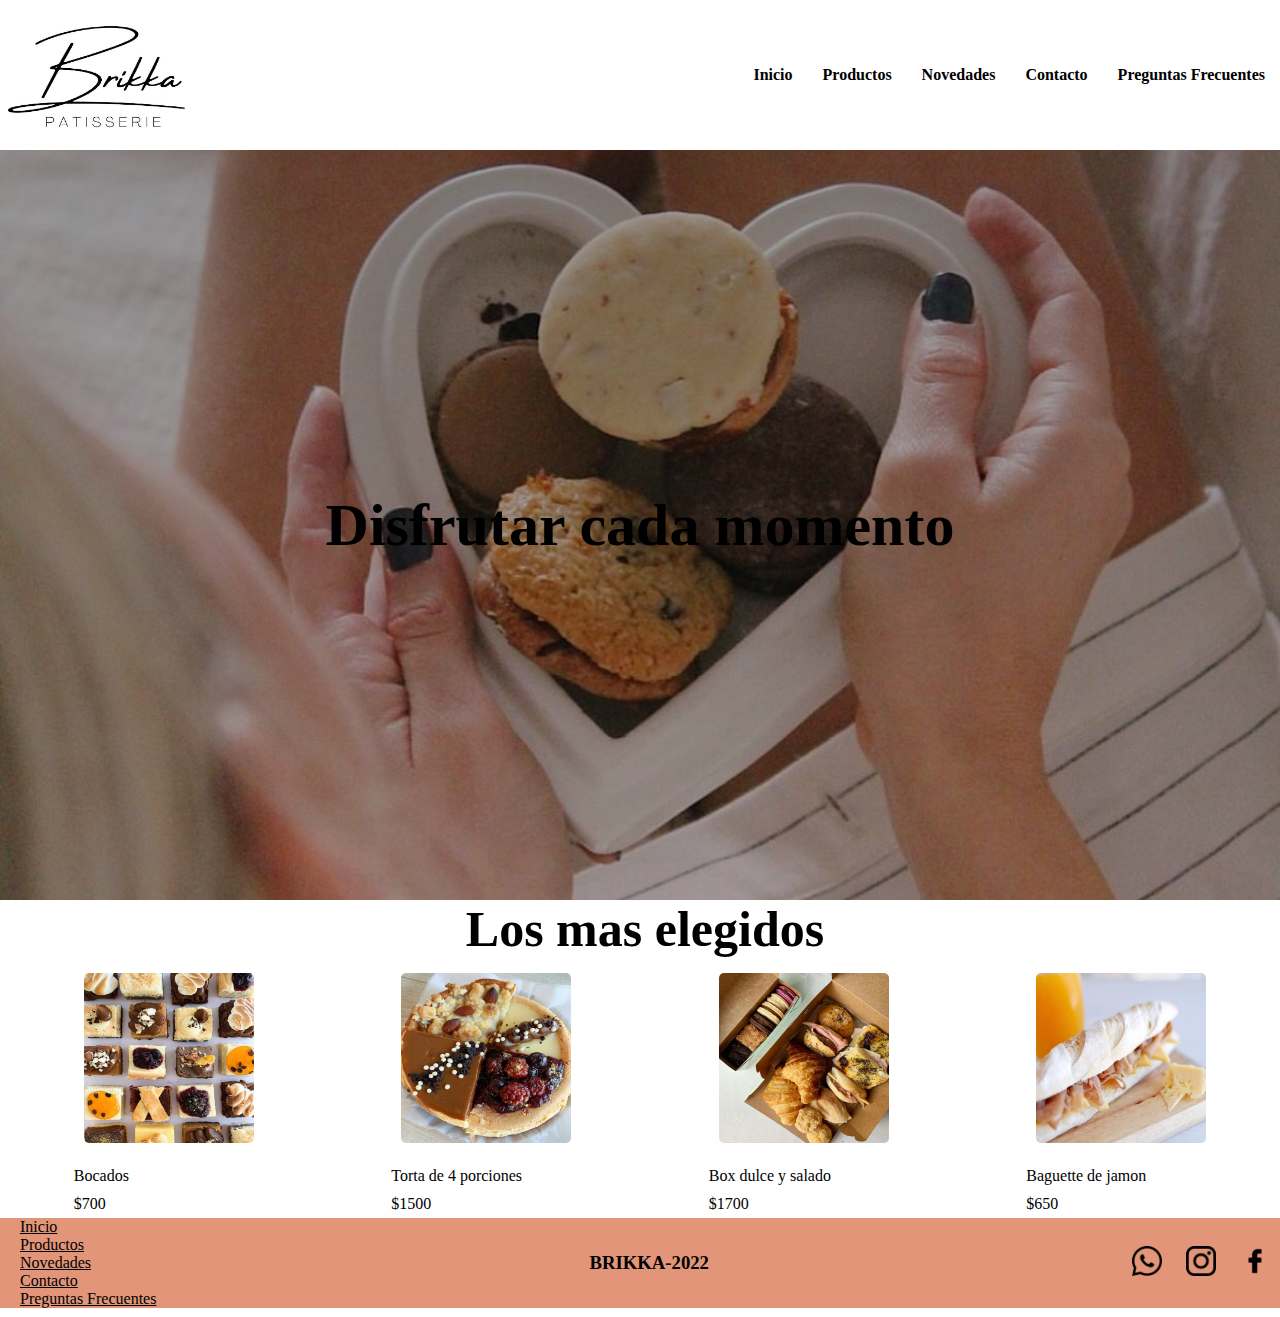
==== index.html @ e4dae98c "actualizacion" ====
<!DOCTYPE html>
<html lang="en">

<head>
    <meta charset="UTF-8">
    <meta http-equiv="X-UA-Compatible" content="IE=edge">
    <meta name="viewport" content="width=device-width, initial-scale=1.0">
    <title>Tienda Online de Brikka</title>
    <link rel="stylesheet" href="./css/estilos.css">
    <!--FAVICON-->
    <link rel="icono de acceso directo" href="favicon.ico" type="imagen/icono-x">
    <link rel="icono" href="favicon.ico" type="imagen/icono-x">

</head>

<body>
    <div class="container">
        <header class="header">
            <img src="imagenes/Brikka1.jpg">
            <nav>
                <ul>
                    <li><a href="./index.html">Inicio</a></li>
                    <li><a href="./paginas/productos.html">Productos</a></li>
                    <li><a href="./paginas/novedades.html">Novedades</a></li>
                    <li><a href="./paginas/contacto.html">Contacto</a></li>
                    <li><a href="./paginas/preguntasFrecuentes.html">Preguntas Frecuentes</a></li>
                </ul>
            </nav>
        </header>

        <main class="main">
            <section class="hero">
                <img src="">
                <h1>Disfrutar cada momento</h1>

            </section>
            <section class="productos">
                <div>
                    <article>
                        <h2>Los mas elegidos</h2>
                    </article>
                </div>
                <div>
                    <article>
                        <img src="imagenes/BocadosbyBrikka.jpg">
                        <p>Bocados</p>
                        <p>$700</p>
                    </article>

                    <article>
                        <img src="imagenes/Tortade4porc.jpg">
                        <p>Torta de 4 porciones</p>
                        <p>$1500</p>
                    </article>

                    <article>
                        <img src="imagenes/Boxdulcesalada.jpg">
                        <p>Box dulce y salado</p>
                        <p>$1700</p>
                    </article>

                    <article>
                        <img src="imagenes/Baguettedejam.jpg">
                        <p>Baguette de jamon</p>
                        <p>$650</p>
                    </article>
                </div>
            </section>

            <footer class="footer">
                <nav>
                    <ul>
                        <li><a href="./index.html">Inicio</a></li>
                        <li><a href="./paginas/productos.html">Productos</a></li>
                        <li><a href="./paginas/novedades.html">Novedades</a></li>
                        <li><a href="./paginas/contacto.html">Contacto</a></li>
                        <li><a href="./paginas/preguntasFrecuentes.html">Preguntas Frecuentes</a></li>
                    </ul>
                </nav>

                <h3>BRIKKA-2022</h3>

                <div>
                    <a href=""><img src="imagenes/whatsapp1.png"></a>
                    <a href=""><img src="imagenes/logotipodeinstagram.png"></a>
                    <a href=""><img src="imagenes/facebook1.png"></a>
                </div>
            </footer>


        </main>

    </div>

</body>

</html>
---- css/estilos.css ----
* {
    margin: 0;
    padding: 0;
    box-sizing: border-box;
    font-family: serif;
}

/*Area Grid*/

.grid-container {
    display: grid;
    grid-template-columns: 1fr 1fr;
    grid-template-rows: 0.5fr auto 0.5fr;
    grid-auto-columns: 1fr;
    gap: 1px 0px;
    grid-auto-flow: row;
    grid-template-areas:
        "header header"
        "main main"
        "footer footer";
}

.header {
    grid-area: header;
}

.main {
    grid-area: main;
}

.footer {
    grid-area: footer;
}


/*------------HEADER------------*/
.header {
    display: flex;
    justify-content: space-between;
    align-items: center;
    background-color: white;
    grid-area: header;
}

.header img {
    width: 200px;
    height: 150px;
    border-radius: 50px;
    padding: 5px;
}

.header nav ul {
    display: flex;
    list-style: none;
}

.header nav ul li {
    margin: 15px;
}

.header nav ul li a {
    text-decoration: none;
    text-transform: none;
    font-weight: bolder;
    font-family: serif;
    color: black;
}

.productos div h2 {
    text-decoration: none;
    text-align: center;
    font-size: 50px;
    font-family: serif;
    color: black;
}

/*------------MAIN------------*/

.hero {
    color: black;
    display: flex;
    flex-direction: column;
    justify-content: center;
    align-items: center;
    width: 100%;
    height: calc(100vh - 150px);
    background: linear-gradient(rgba(0, 0, 0, 0.377), rgba(0, 0, 0, 0.267)), url(../imagenes/Disfruta.jpg);
    background-position: center;
    background-repeat: no-repeat;
    background-size: cover;
    -webkit-transition: 1s linear;
  transition: 1s linear;
}

.hero:hover {
    -webkit-transform: scale(.5);
    transform: scale(.3);
}

.hero h1 {
    font-size: 60px;
    font-weight: bold;
    text-align: center;
}

.main {
    background-color: white;
    grid-area: main;
}

.productos>div {
    display: flex;
    justify-content: space-around;
    align-items: center;
    margin-left: 10px;
    flex-wrap: wrap;
}

.productos>div img {
    width: 200px;
    height: 200px;
    padding: 15px;
    border-radius: 20px;

}

p {
    text-decoration: none;
    text-transform: none;
    color: black;
    font-family: serif;
    padding: 5px;
    margin: 0px;
}

/*---PRODUCTOS---*/

.titulo h1 {
    text-decoration: none;
    text-align: center;
    font-size: 50px;
    font-family: serif;
    color: black;
}

.productos h2 {
    text-decoration: none;
    font-size: 30px;
    font-family: serif;
    color: black;
}

.productos h3 {
    text-decoration: none;
    font-size: 30px;
    font-family: serif;
    color: black;
}

.productos h4 {
    text-decoration: none;
    font-size: 30px;
    font-family: serif;
    color: black;
}

/*---NOVEDADES---*/
.titulo h1 {
    text-decoration: none;
    text-align: center;
    font-family: serif;
    color: black;
    font-size: 50px;
}

.novedades>div {
    display: flex;
    justify-content: space-around;
    align-items: center;
    margin-left: 10px;
    flex-wrap: wrap;
}


.novedades>div img {
    width: 200px;
    height: 200px;
    padding: 10px;
    border-radius: 20px;

}

/*---CONTACTO---*/
.titulo h1 {
    text-decoration: none;
    text-align: center;
    font-family: serif;
    color: black;
    font-size: 50px;
}

.contacto form {
    background-color: white;
    justify-content: space-around;
    text-align: center;
}

.contacto form {
    margin: 10px;
    padding: 17px;
}

.contacto form input {
    width: 50%;
    padding: 13px;
}

.contacto form textarea {
    width: 100%;
    padding: 13px;
}


/*---PREGUNTAS FRECUENTES---*/
.titulo h1 {
    text-decoration: none;
    text-align: center;
    font-family: serif;
    color: black;
    font-size: 50px;
}

.preguntasFrecuentes h2 {
    text-decoration: none;
    font-family: serif;
    color: black;
    font-size: 30px;
}

.preguntasFrecuentes p {
    text-decoration: none;
    font-family: serif;
    color: black;
    font-size: 20px;
}


/*----------FOOTER----------*/

.footer {
    display: flex;
    justify-content: space-between;
    align-items: center;
    background-color: #e29578;
}

.footer nav ul li a {
    color: black;
    text-decoration: underline;
    font-family: serif;
    margin: 10px;
    padding: 10px;

}

h3 {
    text-decoration: none;
    font-family: serif;
    color: black;
}

.footer div a img {
    width: 50px;
    height: 50px;
    padding: 10px;
}

/*----------RESPONSIVE----------*/
/*---MEDIA QUERIES---*/

/*Desktop*/
@media(min-width:1020) {
    .productos>div img {
        width: 230px;
        height: 200px;
        padding: 20px;
    }

    p {
        font-size: 25px;
    }

    .titulo h1 {
        font-size: 60px;
    }
}

/*Tablet*/

@media(min-width:491px) and (max-width:1019px) {
    .header img {
        width: 150px;
        height: 100px;
    }

    .header nav ul {
        justify-content: center;
        flex-direction: column;
    }

    .header nav ul li {
        margin: 5px;
    }

    .header nav ul li a {
        font-size: 20px;
    }

    .hero h1 {
        font-size: 45px;
    }

    .productos div h2 {
        font-size: 30px;
    }

    .productos>div img {
        padding: 5px;
    }

    .titulo h1 {
        font-size: 30px;
    }

    .productos h2 {
        font-size: 20px;
    }

    .productos h3 {
        font-size: 20px;
    }

    .productos h4 {
        font-size: 20px;
    }

    .preguntasFrecuentes h2 {
        font-size: 20px;
    }

    .preguntasFrecuentes p {
        font-size: 15px;
    }

    .footer nav ul li a {
        font-size: 15px;
    }

    .footer div a img {
        padding: 5px;
        width: 35px;
        height: 35px;
    }
}

/*Smartphone*/
@media(max-width:490px) {
    .header img {
        width: 130px;
        height: 90px;
    }

    .header nav ul {
        justify-content: center;
        flex-direction: column;
    }

    .header nav ul li {
        margin: 3px;
    }

    .header nav ul li a {
        font-size: 15px;
    }

    .hero h1 {
        font-size: 35px;
    }

    .productos div h2 {
        font-size: 20px;
    }

    .productos>div img {
        padding: 3px;
    }

    .titulo h1 {
        font-size: 20px;
    }

    .productos h2 {
        font-size: 15px;
    }

    .productos h3 {
        font-size: 15px;
    }

    .productos h4 {
        font-size: 15px;
    }

    .preguntasFrecuentes h2 {
        font-size: 15px;
    }

    .preguntasFrecuentes p {
        font-size: 10px;
    }

    .footer nav ul li a {
        font-size: 15px;
    }

    h3 {
        font-size: 15px;
    }

    .footer div a img {
        width: 30px;
        height: 30px;
        padding: 3px;
    }

}
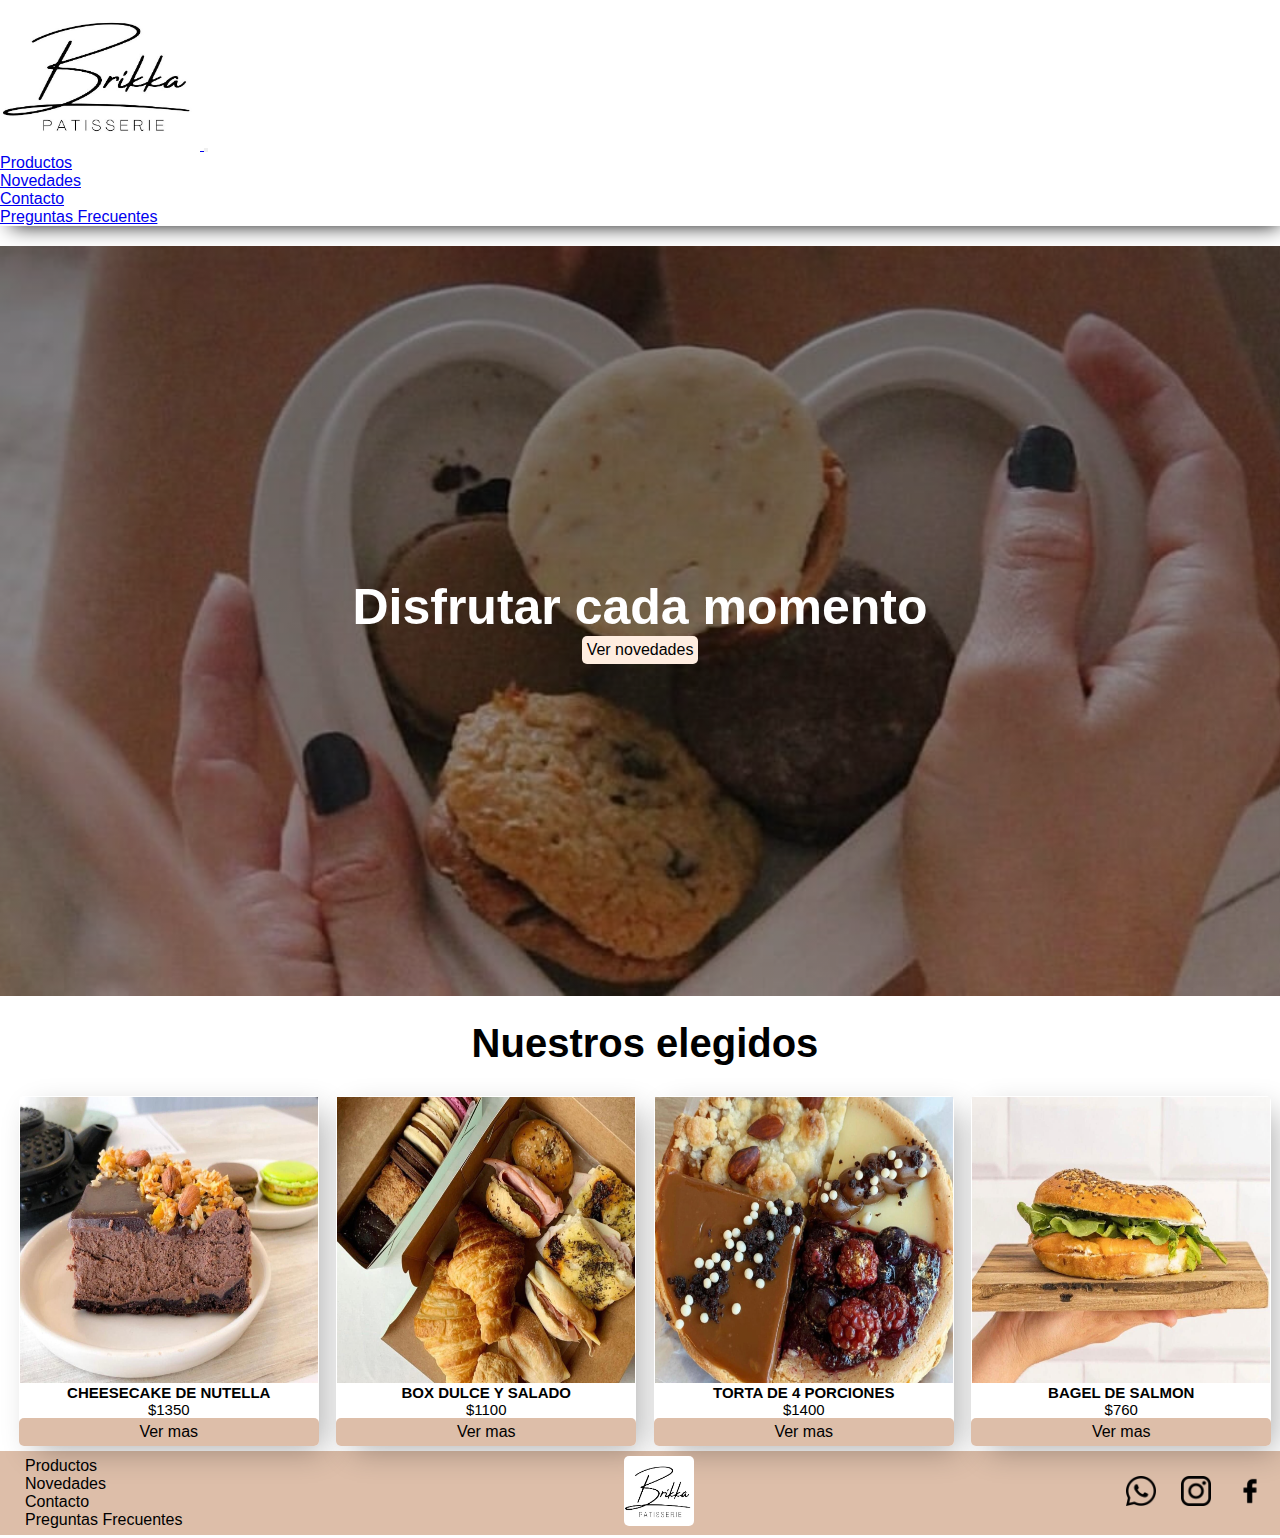
==== commit b2d503e7: "actualizacion" ====
--- a/index.html
+++ b/index.html
@@ -5,93 +5,122 @@
     <meta charset="UTF-8">
     <meta http-equiv="X-UA-Compatible" content="IE=edge">
     <meta name="viewport" content="width=device-width, initial-scale=1.0">
-    <title>Tienda Online de Brikka</title>
-    <link rel="stylesheet" href="./css/estilos.css">
+    <meta name="keywords" content="brikka,tortas,tartas,alfajores,macarons,sandwiches,bocados,argentina,dulce,salado">
+    <meta name="description"
+        content="somos brikka, tienda de productos dulces y salados,variedad de productos,tartas,tortas,sandwich,macarons,alfajores,etc.">
+    <title> INICIO | Tienda Online de Brikka</title>
     <!--FAVICON-->
     <link rel="icono de acceso directo" href="favicon.ico" type="imagen/icono-x">
     <link rel="icono" href="favicon.ico" type="imagen/icono-x">
-
+    <link href="https://cdn.jsdelivr.net/npm/bootstrap@5.1.3/dist/css/bootstrap.min.css" rel="stylesheet"
+        integrity="sha384-1BmE4kWBq78iYhFldvKuhfTAU6auU8tT94WrHftjDbrCEXSU1oBoqyl2QvZ6jIW3" crossorigin="anonymous">
+    <link rel="stylesheet" href="./css/destino.css">
 </head>
 
 <body>
-    <div class="container">
-        <header class="header">
-            <img src="imagenes/Brikka1.jpg">
+    <header class="header">
+        <nav class="navbar navbar-expand-lg navbar-light bg-blanco">
+            <div class="container-fluid">
+
+                <a href="./index.html">
+                    <img src="./imagenes/Brikka1.jpg" alt="Logo Brikka" width="200" height="150">
+                </a>
+
+                <button class="navbar-toggler" type="button" data-bs-toggle="collapse" data-bs-target="#navbarNav"
+                    aria-controls="navbarNav" aria-expanded="false" aria-label="Toggle navigation">
+                    <span class="navbar-toggler-icon"></span>
+                </button>
+                <div class="collapse navbar-collapse justify-content-end" id="navbarNav">
+                    <ul class="navbar-nav">
+                        <li class="nav-item m-3">
+                            <a class="nav-link" href="./paginas/productos.html">Productos</a>
+                        </li>
+                        <li class="nav-item m-3">
+                            <a class="nav-link" href="./paginas/novedades.html">Novedades</a>
+                        </li>
+                        <li class="nav-item m-3">
+                            <a class="nav-link" href="./paginas/contacto.html">Contacto</a>
+                        </li>
+                        <li class="nav-item m-3">
+                            <a class="nav-link" href="./paginas/preguntasFrecuentes.html">Preguntas Frecuentes</a>
+                        </li>
+
+                    </ul>
+                </div>
+            </div>
+
+        </nav>
+
+
+    </header>
+
+    <main class="main">
+        <section class="hero">
+            <img src="">
+            <h1>Disfrutar cada momento</h1>
+            <a class="boton-hero" href="./paginas/novedades.html">Ver novedades</a>
+        </section>
+        <section class="productos">
+
+            <div>
+                <h2>Nuestros elegidos</h2>
+            </div>
+            <div>
+                <article>
+                    <img src="./imagenes/Cheesecakenutella-min.jpg" alt="Cheesecake nutella">
+                    <h3>Cheesecake de nutella</h3>
+                    <p>$1350</p>
+                    <a class="boton" href="./paginas/productos.html">Ver mas</a>
+                </article>
+                <article>
+                    <img src="./imagenes/Boxdulcesalada-min.jpg" alt="Box dulce y salado">
+                    <h3>Box dulce y salado</h3>
+                    <p>$1100</p>
+                    <a class="boton" href="./paginas/productos.html">Ver mas</a>
+                </article>
+                <article>
+                    <img src="./imagenes/Tortade4porc-min.jpg" alt="Torta de 4 porciones">
+                    <h3>Torta de 4 porciones</h3>
+                    <p>$1400</p>
+                    <a class="boton" href="./paginas/productos.html">Ver mas</a>
+                </article>
+                <article>
+                    <img src="./imagenes/Bagelsalmon-min.jpg" alt="Bagel de salmon">
+                    <h3>Bagel de salmon</h3>
+                    <p>$760</p>
+                    <a class="boton" href="./paginas/productos.html">Ver mas</a>
+                </article>
+            </div>
+        </section>
+    </main>
+
+    <footer class="footer">
+        <div>
             <nav>
                 <ul>
-                    <li><a href="./index.html">Inicio</a></li>
                     <li><a href="./paginas/productos.html">Productos</a></li>
                     <li><a href="./paginas/novedades.html">Novedades</a></li>
                     <li><a href="./paginas/contacto.html">Contacto</a></li>
                     <li><a href="./paginas/preguntasFrecuentes.html">Preguntas Frecuentes</a></li>
                 </ul>
             </nav>
-        </header>
-
-        <main class="main">
-            <section class="hero">
-                <img src="">
-                <h1>Disfrutar cada momento</h1>
-
-            </section>
-            <section class="productos">
-                <div>
-                    <article>
-                        <h2>Los mas elegidos</h2>
-                    </article>
-                </div>
-                <div>
-                    <article>
-                        <img src="imagenes/BocadosbyBrikka.jpg">
-                        <p>Bocados</p>
-                        <p>$700</p>
-                    </article>
-
-                    <article>
-                        <img src="imagenes/Tortade4porc.jpg">
-                        <p>Torta de 4 porciones</p>
-                        <p>$1500</p>
-                    </article>
-
-                    <article>
-                        <img src="imagenes/Boxdulcesalada.jpg">
-                        <p>Box dulce y salado</p>
-                        <p>$1700</p>
-                    </article>
-
-                    <article>
-                        <img src="imagenes/Baguettedejam.jpg">
-                        <p>Baguette de jamon</p>
-                        <p>$650</p>
-                    </article>
-                </div>
-            </section>
-
-            <footer class="footer">
-                <nav>
-                    <ul>
-                        <li><a href="./index.html">Inicio</a></li>
-                        <li><a href="./paginas/productos.html">Productos</a></li>
-                        <li><a href="./paginas/novedades.html">Novedades</a></li>
-                        <li><a href="./paginas/contacto.html">Contacto</a></li>
-                        <li><a href="./paginas/preguntasFrecuentes.html">Preguntas Frecuentes</a></li>
-                    </ul>
-                </nav>
-
-                <h3>BRIKKA-2022</h3>
-
-                <div>
-                    <a href=""><img src="imagenes/whatsapp1.png"></a>
-                    <a href=""><img src="imagenes/logotipodeinstagram.png"></a>
-                    <a href=""><img src="imagenes/facebook1.png"></a>
-                </div>
-            </footer>
+        </div>
+        <a href="./index.html">
+            <img src="./imagenes/Brikka1.jpg" alt="Logo Brikka" width="200" height="150">
+        </a>
 
 
-        </main>
+        <div>
+            <a href="https://whatsapp.com/dl/"><img src="./imagenes/whatsapp1.png" alt="WhatsApp"></a>
+            <a href="https://www.instagram.com/"><img src="./imagenes/logotipodeinstagram.png" alt="Instagram"></a>
+            <a href="https://www.facebook.com/"><img src="./imagenes/facebook1.png" alt="Facebook"></a>
+        </div>
 
-    </div>
 
+    </footer>
+    <script src="https://cdn.jsdelivr.net/npm/bootstrap@5.1.3/dist/js/bootstrap.bundle.min.js"
+        integrity="sha384-ka7Sk0Gln4gmtz2MlQnikT1wXgYsOg+OMhuP+IlRH9sENBO0LRn5q+8nbTov4+1p"
+        crossorigin="anonymous"></script>
 </body>
 
 </html>--- a/css/destino.css
+++ b/css/destino.css
@@ -0,0 +1,379 @@
+* {
+  margin: 0;
+  padding: 0;
+  box-sizing: border-box;
+  font-family: Arial, Helvetica, sans-serif;
+}
+
+.grid-container {
+  display: grid;
+  grid-template-columns: 1fr 1fr;
+  grid-template-rows: 0.5fr auto 0.5fr;
+  grid-auto-columns: 1fr;
+  gap: 1px 0px;
+  grid-auto-flow: row;
+  grid-template-areas: "header header" "main main" "footer footer";
+}
+
+.header {
+  grid-area: header;
+}
+
+.main {
+  grid-area: main;
+}
+
+.footer {
+  grid-area: footer;
+}
+
+/*-----HEADER-----*/
+.header {
+  box-shadow: 5px 5px 20px -6px;
+  margin-bottom: 20px;
+  grid-area: header;
+}
+
+.bg-blanco {
+  background-color: white;
+}
+
+/*-----MAIN-----*/
+h1 {
+  text-decoration: none;
+  text-align: center;
+  font-family: Arial, Helvetica, sans-serif;
+  font-weight: bold;
+  color: black;
+  font-size: 50px;
+}
+
+h2 {
+  text-align: center;
+  font-size: 40px;
+  font-family: Arial, Helvetica, sans-serif;
+  color: black;
+  width: 100%;
+  padding: 20px;
+}
+
+/*Index*/
+.main {
+  background-color: white;
+  grid-area: main;
+}
+
+.hero {
+  width: 100%;
+  height: calc(100vh - 150px);
+  color: black;
+  display: flex;
+  flex-direction: column;
+  justify-content: center;
+  align-items: center;
+  background: linear-gradient(rgba(0, 0, 0, 0.493), rgba(0, 0, 0, 0.336)), url(../imagenes/disfruta-min.jpg);
+  background-position: center;
+  background-repeat: no-repeat;
+  background-size: cover;
+  margin-bottom: 5px;
+}
+.hero h1 {
+  color: white;
+}
+
+/*Productos*/
+.productos div {
+  display: flex;
+  justify-content: space-around;
+  align-items: center;
+  margin-left: 10px;
+  flex-wrap: wrap;
+}
+.productos div article {
+  width: 300px;
+  height: 350px;
+  border: 1px;
+  box-shadow: 10px 10px 30px -6px rgba(0, 0, 0, 0.315);
+  background-color: white;
+  display: flex;
+  flex-direction: column;
+  justify-content: space-between;
+  text-align: center;
+  border-radius: 5px;
+  margin-top: 10px;
+  transition: 1s;
+}
+.productos div article:hover {
+  transform: scale(1.1);
+}
+.productos div article img {
+  width: 300px;
+  height: 300px;
+  padding: 1px;
+}
+.productos div article h3 {
+  color: black;
+  font-size: 15px;
+  text-transform: uppercase;
+}
+.productos div article p {
+  color: black;
+  font-size: 15px;
+  text-transform: uppercase;
+}
+
+/*Novedades*/
+h2 {
+  text-align: center;
+  color: black;
+}
+
+.novedades > div {
+  display: flex;
+  justify-content: space-around;
+  align-items: center;
+  margin-left: 10px;
+  flex-wrap: wrap;
+  margin-bottom: 5px;
+}
+.novedades > div article {
+  width: 300px;
+  height: 350px;
+  border: 1px;
+  box-shadow: 10px 10px 30px -6px rgba(0, 0, 0, 0.315);
+  background-color: rgb(255, 255, 255);
+  display: flex;
+  flex-direction: column;
+  justify-content: space-between;
+  text-align: center;
+  margin-top: 10px;
+}
+.novedades > div article img {
+  width: 300px;
+  height: 300px;
+  padding: 1px;
+}
+.novedades > div article h3 {
+  color: black;
+  font-size: 15px;
+  text-transform: uppercase;
+}
+
+/*Contacto*/
+.contacto {
+  background-color: white;
+  justify-content: space-around;
+  text-align: center;
+}
+.contacto article form input {
+  width: 50%;
+  height: 50px;
+  padding: 10px;
+  border-radius: 15px;
+  margin-top: 7px;
+  box-shadow: 10px 10px 30px -6px #ddbea9;
+}
+
+.imagen {
+  width: 100%;
+  height: calc(60vh - 110px);
+  color: black;
+  display: flex;
+  flex-direction: column;
+  justify-content: space-around;
+  align-items: center;
+  background: linear-gradient(rgba(0, 0, 0, 0.493), rgba(0, 0, 0, 0.336)), url(../imagenes/cajam-min.jpg);
+  background-position: center;
+  background-repeat: no-repeat;
+  background-size: cover;
+}
+.imagen h2 {
+  font-size: 30px;
+  font-weight: bold;
+  text-align: center;
+  color: white;
+}
+
+/*EXTENDS*/
+.boton, .boton-estilo2, .boton-estilo1, .boton-hero {
+  border-radius: 5px;
+  text-decoration: none;
+  background-color: #ddbea9;
+  padding: 5px;
+  color: black;
+}
+.boton:hover, .boton-estilo2:hover, .boton-estilo1:hover, .boton-hero:hover {
+  color: black;
+  background-color: #ffede0;
+}
+
+.boton-hero {
+  background-color: #ffede0;
+}
+.boton-hero:hover {
+  background-color: #ddbea9;
+}
+
+/*MIXINS*/
+/*EACH*/
+/*EACH con mapas*/
+.boton-estilo1 {
+  background-color: #bcd379;
+  text-decoration: none;
+  border-radius: 7px;
+  padding: 3px;
+}
+
+.boton-estilo2 {
+  background-color: #c2242d;
+  text-decoration: none;
+  border-radius: 7px;
+  padding: 3px;
+}
+
+/*-----FOOTER-----*/
+.footer {
+  margin-top: 5px;
+  padding: 5px;
+  display: flex;
+  justify-content: space-between;
+  align-items: center;
+  background-color: #ddbea9;
+  grid-area: footer;
+}
+.footer div nav ul {
+  list-style: none;
+}
+.footer div nav ul li a {
+  color: black;
+  text-decoration: none;
+  font-family: Arial, Helvetica, sans-serif;
+  margin: 10px;
+  padding: 10px;
+}
+.footer img {
+  width: 70px;
+  height: 70px;
+  border-radius: 5px;
+  flex-wrap: wrap;
+}
+.footer div a img {
+  width: 50px;
+  height: 50px;
+  padding: 10px;
+}
+
+* {
+  margin: 0;
+  padding: 0;
+  box-sizing: border-box;
+  font-family: Arial, Helvetica, sans-serif;
+}
+
+.grid-container {
+  display: grid;
+  grid-template-columns: 1fr 1fr;
+  grid-template-rows: 0.5fr auto 0.5fr;
+  grid-auto-columns: 1fr;
+  gap: 1px 0px;
+  grid-auto-flow: row;
+  grid-template-areas: "header header" "main main" "footer footer";
+}
+
+.header {
+  grid-area: header;
+}
+
+.main {
+  grid-area: main;
+}
+
+.footer {
+  grid-area: footer;
+}
+
+/*-----RESPONSIVE-----*/
+/*Desktop*/
+@media (min-width: 766) and (max-width: 900px) {
+  p {
+    font-size: 25px;
+  }
+  .titulo h1 {
+    font-size: 60px;
+  }
+}
+/*Tablet*/
+@media (min-width: 480px) and (max-width: 765px) {
+  .hero h1 {
+    font-size: 45px;
+  }
+  h1 {
+    font-size: 30px;
+  }
+  h2 {
+    font-size: 20px;
+  }
+  .productos h2 {
+    font-size: 30px;
+  }
+  .comentario {
+    font-size: 30px;
+  }
+  .footer div nav ul li a {
+    font-size: 15px;
+  }
+  .footer img {
+    padding: 5px;
+    width: 80px;
+    height: 80px;
+    flex-wrap: wrap;
+  }
+  .footer div a img {
+    padding: 5px;
+    width: 35px;
+    height: 35px;
+  }
+}
+/*Smartphone*/
+@media (min-width: 320px) and (max-width: 479px) {
+  .header nav a img {
+    width: 140px;
+    height: 110px;
+  }
+  .hero h1 {
+    font-size: 35px;
+  }
+  .hero img {
+    width: 100%;
+    height: calc(100vh - 170px);
+  }
+  h1 {
+    font-size: 30px;
+  }
+  .productos h2 {
+    text-align: center;
+    font-size: 25px;
+  }
+  .comentario {
+    font-size: 20px;
+  }
+  .imagen img {
+    width: 100%;
+    height: calc(60vh - 130px);
+  }
+  .footer div nav ul li a {
+    font-size: 15px;
+  }
+  .footer img {
+    width: 60px;
+    height: 60px;
+    padding: 1px;
+  }
+  .footer div a img {
+    width: 30px;
+    height: 30px;
+    padding: 1px;
+  }
+}
+
+/*# sourceMappingURL=destino.css.map */
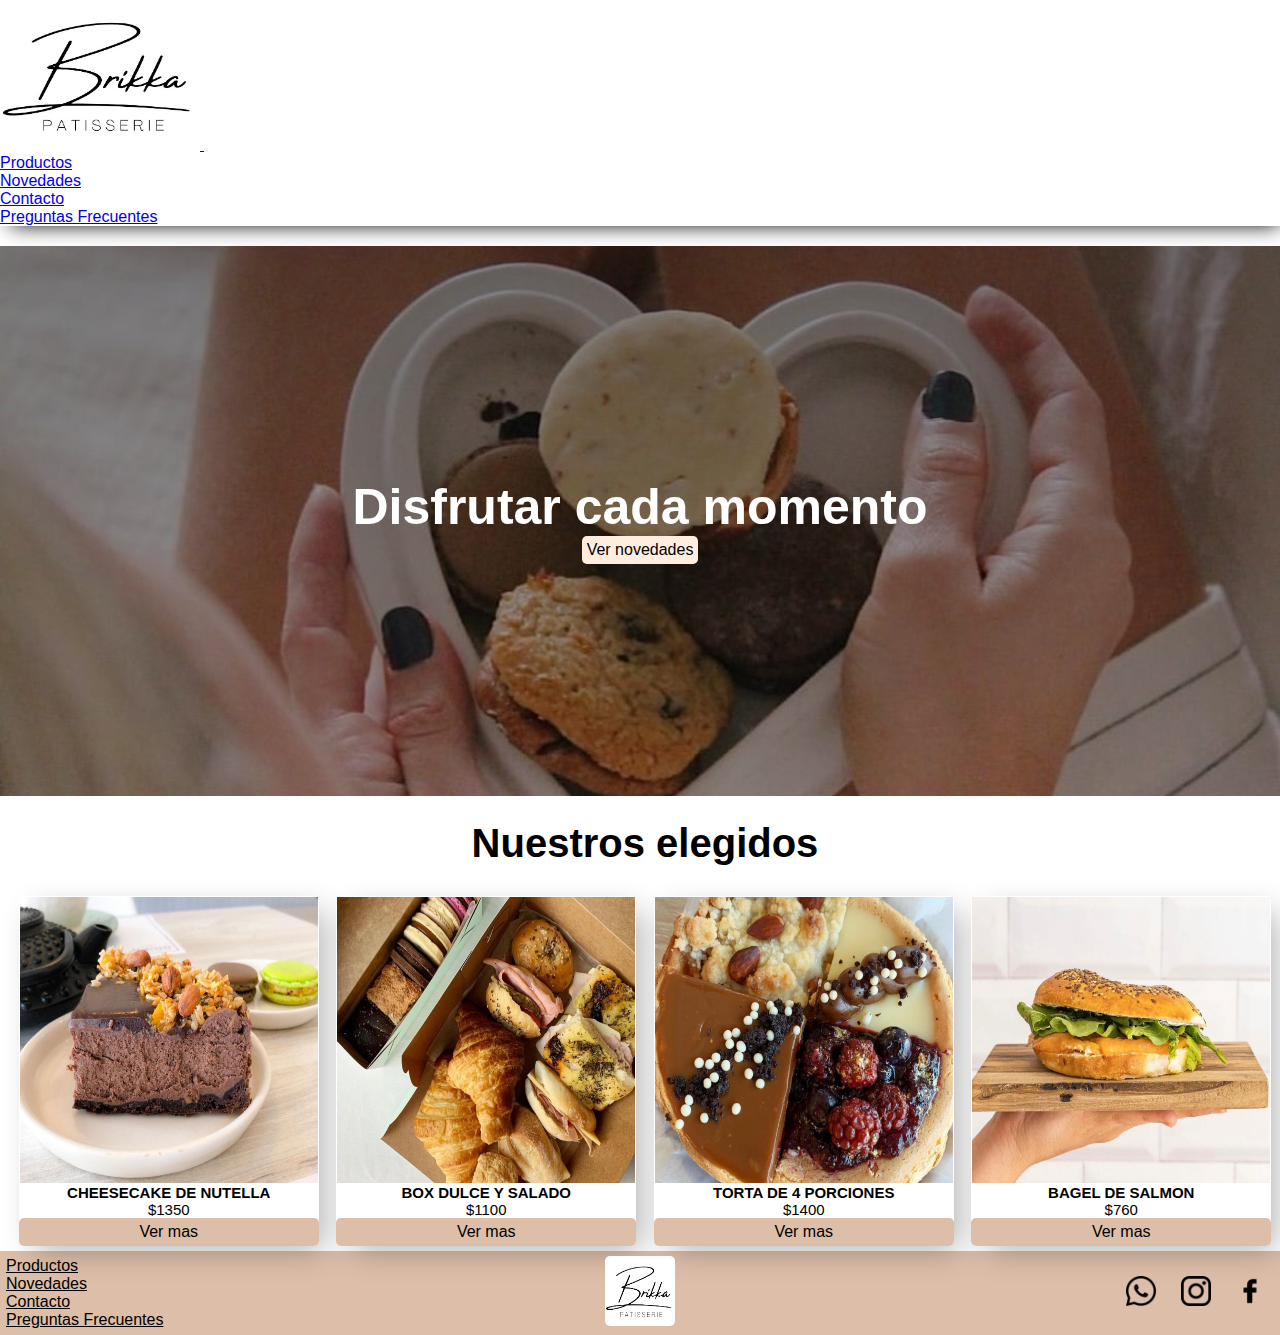
==== commit 0ed97699: "actualizacion" ====
--- a/index.html
+++ b/index.html
@@ -61,7 +61,6 @@
             <a class="boton-hero" href="./paginas/novedades.html">Ver novedades</a>
         </section>
         <section class="productos">
-
             <div>
                 <h2>Nuestros elegidos</h2>
             </div>
--- a/css/destino.css
+++ b/css/destino.css
@@ -65,7 +65,7 @@
 
 .hero {
   width: 100%;
-  height: calc(100vh - 150px);
+  height: calc(70vh - 80px);
   color: black;
   display: flex;
   flex-direction: column;
@@ -160,38 +160,38 @@
 }
 
 /*Contacto*/
+.imagen {
+  width: 100%;
+  height: calc(65vh - 90px);
+  color: black;
+  display: flex;
+  flex-direction: column;
+  justify-content: space-around;
+  align-items: center;
+  background: linear-gradient(rgba(0, 0, 0, 0.493), rgba(0, 0, 0, 0.336)), url(../imagenes/cajam-min.jpg);
+  background-position: center;
+  background-repeat: no-repeat;
+  background-size: cover;
+}
+.imagen p {
+  font-size: 30px;
+  font-weight: bold;
+  text-align: center;
+  color: white;
+}
+
 .contacto {
   background-color: white;
   justify-content: space-around;
   text-align: center;
 }
 .contacto article form input {
-  width: 50%;
+  width: 60%;
   height: 50px;
   padding: 10px;
   border-radius: 15px;
   margin-top: 7px;
   box-shadow: 10px 10px 30px -6px #ddbea9;
-}
-
-.imagen {
-  width: 100%;
-  height: calc(60vh - 110px);
-  color: black;
-  display: flex;
-  flex-direction: column;
-  justify-content: space-around;
-  align-items: center;
-  background: linear-gradient(rgba(0, 0, 0, 0.493), rgba(0, 0, 0, 0.336)), url(../imagenes/cajam-min.jpg);
-  background-position: center;
-  background-repeat: no-repeat;
-  background-size: cover;
-}
-.imagen h2 {
-  font-size: 30px;
-  font-weight: bold;
-  text-align: center;
-  color: white;
 }
 
 /*EXTENDS*/
@@ -246,10 +246,9 @@
 }
 .footer div nav ul li a {
   color: black;
-  text-decoration: none;
-  font-family: Arial, Helvetica, sans-serif;
-  margin: 10px;
-  padding: 10px;
+  text-decoration: underline;
+  font-family: Arial, Helvetica, sans-serif;
+  padding: 1px;
 }
 .footer img {
   width: 70px;
@@ -310,7 +309,7 @@
   h1 {
     font-size: 30px;
   }
-  h2 {
+  p {
     font-size: 20px;
   }
   .productos h2 {
@@ -340,13 +339,6 @@
     width: 140px;
     height: 110px;
   }
-  .hero h1 {
-    font-size: 35px;
-  }
-  .hero img {
-    width: 100%;
-    height: calc(100vh - 170px);
-  }
   h1 {
     font-size: 30px;
   }
@@ -356,10 +348,6 @@
   }
   .comentario {
     font-size: 20px;
-  }
-  .imagen img {
-    width: 100%;
-    height: calc(60vh - 130px);
   }
   .footer div nav ul li a {
     font-size: 15px;
